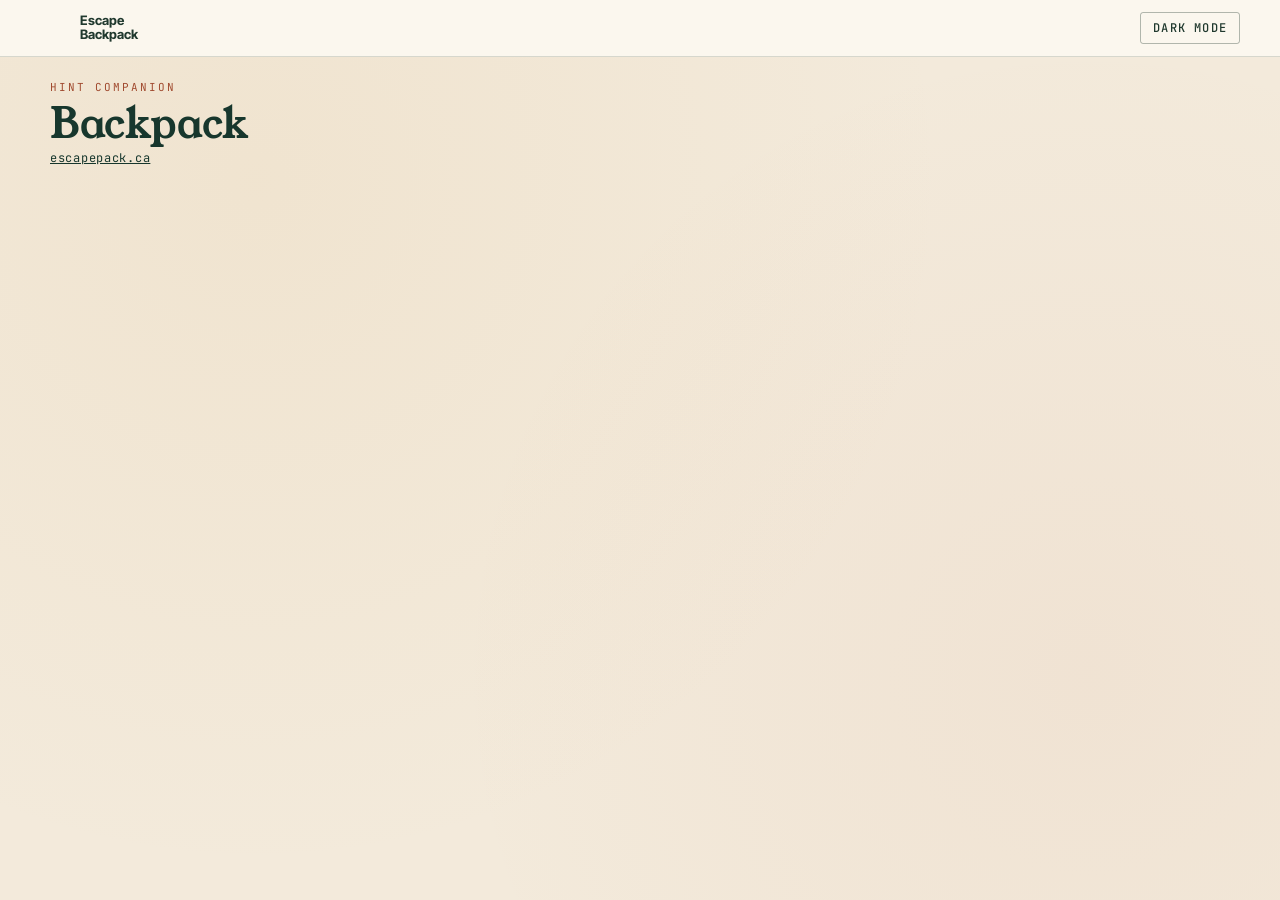
==== viewer/hints/index.html @ c6e9866c "Viewer: match escapepack.ca (light default), add forest-green dark mode and toggle Co-Authored-By: C" ====
<!doctype html>
<html lang="en">
<head>
<meta charset="utf-8">
<meta name="viewport" content="width=device-width, initial-scale=1">
<meta name="robots" content="noindex">
<script>try{var t=localStorage.getItem("ebp-theme");if(t==="light"||t==="dark")document.documentElement.dataset.theme=t}catch(e){}</script>
<title>Hint companion</title>
<!-- Player-facing hint page from backpack-kit. kit.py build inlines the style, helpers and data,
     so this one file is all a player's phone needs. Only hint text and solutions are included. -->
<link rel="preconnect" href="https://fonts.googleapis.com">
<link rel="preconnect" href="https://fonts.gstatic.com" crossorigin>
<link href="https://fonts.googleapis.com/css2?family=Young+Serif&family=Inter+Tight:wght@300;400;500;600&family=JetBrains+Mono:wght@400;500&display=swap" rel="stylesheet">
<link rel="stylesheet" href="../style.css">
<style>
main { max-width: 760px; }
.bar-top { position: sticky; top: 0; z-index: 5; background: var(--nav-bg); backdrop-filter: blur(10px);
  -webkit-backdrop-filter: blur(10px); border-bottom: 2px solid var(--rust); }
.bar-top .in { max-width: 760px; margin: 0 auto; padding: 10px clamp(16px, 4vw, 40px); display: flex; gap: 12px;
  align-items: center; justify-content: space-between; flex-wrap: wrap; }
.clock { font: 1.6rem/1 var(--mono); color: var(--brass); letter-spacing: .06em; }
.team { font: 12px var(--mono); letter-spacing: .1em; text-transform: uppercase; color: var(--cream-3); }
.start { background: var(--forest-2); border: 1px solid var(--line); border-radius: 2px; padding: 26px; margin-top: 10px; }
.start input { width: 100%; padding: 12px 14px; border: 1px solid var(--line-strong); border-radius: 3px; margin: 10px 0 16px;
  background: var(--forest-deep); color: var(--cream); font: 17px var(--sans); outline: none; }
.start input:focus { border-color: var(--brass); }
.btn.big { font-size: 12px; padding: 12px 20px; background: var(--rust); color: var(--on-rust); }
.btn.big:hover { background: var(--rust-2); }
.lockcard { background: var(--forest-2); border: 1px solid var(--line); border-radius: 2px; padding: 18px 20px; margin-bottom: 14px; }
.lockcard h3 { margin: 0 0 4px; font-size: 1.35rem; }
.lockcard .kv { margin-bottom: 12px; }
.levels { display: flex; flex-direction: column; gap: 8px; }
.level { border-left: 2px solid var(--brass); padding: 6px 0 6px 12px; font-size: 15.5px; }
.level b { font: 11px var(--mono); letter-spacing: .12em; text-transform: uppercase; color: var(--brass); display: block; margin-bottom: 2px; }
.level.sol { border-left-color: var(--s-built); }
.level.sol b { color: var(--s-built); }
.code { font: 1.4rem var(--mono); letter-spacing: .14em; color: var(--brass-2); }
.btnrow { display: flex; gap: 8px; flex-wrap: wrap; margin-top: 10px; }
.test { border: 1px dashed var(--stale); color: var(--stale); padding: 8px 12px; font: 12px var(--mono); letter-spacing: .06em; margin-bottom: 14px; }
.cand { font: 10.5px var(--mono); letter-spacing: .1em; text-transform: uppercase; color: var(--stale); border: 1px dashed var(--stale); padding: 1px 6px; margin-left: 8px; vertical-align: middle; }
#done { position: fixed; inset: 0; z-index: 30; background: rgba(10,20,15,.9); display: flex; align-items: center; justify-content: center; padding: 16px; }
#done[hidden] { display: none; }
#done .inner { background: var(--forest-2); border: 1px solid var(--brass); padding: 32px; max-width: 460px; width: 100%; text-align: center; }
#done .clock { font-size: 2.4rem; margin: 10px 0 18px; }
</style>
</head>
<body>
<div class="bar-top" id="bar" hidden><div class="in"><div><div class="clock" id="clock">00:00:00</div><div class="team" id="teamlbl"></div></div>
  <div class="btnrow" style="margin:0"><button class="btn" id="pause">Pause</button><button class="btn" id="finish">Done!</button></div></div></div>
<header><div><div class="eyebrow">Hint companion</div><h1 id="proj">Backpack</h1><div class="sub"><a href="https://escapepack.ca">escapepack.ca</a></div></div></header>
<main id="view"></main>
<div id="done" hidden></div>
<script src="../common.js"></script>
<script src="hints-data.js"></script>
<script>
"use strict";
const H = window.HINTS;
const $ = s => document.querySelector(s);
const LOCKS = H.locks;
const KEY = "bp-hints:v2:" + H.name;

let S = { team: "", started: 0, paused: 0, pausedAt: 0, shown: {}, finished: 0 };
try { S = Object.assign(S, JSON.parse(localStorage.getItem(KEY) || "{}")); } catch (e) {}
const save = () => { try { localStorage.setItem(KEY, JSON.stringify(S)); } catch (e) {} };

const elapsed = () => {
  if (!S.started) return 0;
  const end = S.finished || S.pausedAt || Date.now();
  return Math.max(0, end - S.started - S.paused);
};
const fmt = ms => { const t = Math.floor(ms / 1000); return [t / 3600, t / 60 % 60, t % 60].map(n => String(Math.floor(n)).padStart(2, "0")).join(":"); };
const lockName = l => l.lock ? `${l.lock} lock` : "Lock";

function render() {
  $("#bar").hidden = !S.started;
  if (!S.started) {
    $("#view").innerHTML = `<div class="start"><h2 style="margin-top:0">Ready to start?</h2>
      <label class="kv" for="team">Team name</label><input id="team" autocomplete="off" placeholder="Your team">
      <button class="btn big" id="go">Start the timer</button></div>`;
    return;
  }
  $("#teamlbl").textContent = S.team || "";
  $("#pause").textContent = S.pausedAt ? "Resume" : "Pause";
  let h = "";
  h += `<p class="note">Stuck? Open one hint at a time for the lock you're working on. The last step shows the solution.</p>`;
  if (!LOCKS.length) h += `<div class="empty">No locks are ready yet.</div>`;
  LOCKS.forEach((l, i) => {
    const n = S.shown[l.id] || 0, total = l.hints.length + 1;
    const levels = l.hints.slice(0, n).map((t, k) => `<div class="level"><b>Hint ${k + 1}</b>${inline(t)}</div>`).join("")
      + (n >= total ? `<div class="level sol"><b>Solution</b>${l.answer ? `<div class="code">${esc(l.answer)}</div>` : ""}${l.solution ? `<div class="md">${md(l.solution)}</div>` : ""}${!l.answer && !l.solution ? "<i>Not written yet.</i>" : ""}</div>` : "");
    const next = n < l.hints.length ? `Hint ${n + 1}` : n < total ? "Show the solution" : "";
    h += `<section class="lockcard"><h3>${i + 1}. ${esc(l.title || lockName(l))}${l.status === "candidate" ? '<span class="cand">candidate</span>' : ""}</h3>
      ${l.title ? `<div class="kv">${esc(lockName(l))}</div>` : ""}<div class="levels">${levels}</div>
      ${next ? `<div class="btnrow"><button class="btn" data-next="${i}">${next}</button></div>` : ""}</section>`;
  });
  $("#view").innerHTML = h;
}
function tick() { $("#clock").textContent = fmt(elapsed()); }

document.addEventListener("click", e => {
  if (e.target.id === "go") {
    S = { team: $("#team").value.trim(), started: Date.now(), paused: 0, pausedAt: 0, shown: {}, finished: 0 };
    save(); render(); tick(); return;
  }
  const nx = e.target.closest("[data-next]");
  if (nx) {
    const i = +nx.dataset.next, l = LOCKS[i], n = S.shown[l.id] || 0;
    if (n >= l.hints.length && !confirm("Show the solution for this lock?")) return;
    S.shown[l.id] = n + 1; save(); render(); return;
  }
  if (e.target.id === "again") { S = { team: "", started: 0, paused: 0, pausedAt: 0, shown: {}, finished: 0 }; save(); $("#done").hidden = true; render(); }
});
$("#pause").addEventListener("click", () => {
  if (S.pausedAt) { S.paused += Date.now() - S.pausedAt; S.pausedAt = 0; } else S.pausedAt = Date.now();
  save(); render(); tick();
});
$("#finish").addEventListener("click", () => {
  if (!S.finished && !confirm("Did you open the last lock? This stops the timer.")) return;
  if (!S.finished) { if (S.pausedAt) { S.paused += Date.now() - S.pausedAt; S.pausedAt = 0; } S.finished = Date.now(); save(); }
  const used = Object.values(S.shown).reduce((a, b) => a + b, 0);
  $("#done").innerHTML = `<div class="inner"><div class="eyebrow">Adventure complete</div><h2>Congratulations${S.team ? ", " + esc(S.team) : ""}!</h2>
    <div class="clock">${fmt(elapsed())}</div><p class="note">${used} hint${used === 1 ? "" : "s"} opened. Thank you for playing ${esc(H.name)}!</p>
    <button class="btn big" id="again">Play again</button></div>`;
  $("#done").hidden = false; tick();
});

$("#proj").textContent = H.name;
document.title = H.name + " · Hint companion";
render(); tick(); setInterval(tick, 1000);
</script>
</body>
</html>
---- viewer/style.css ----
/* Look follows escapepack.ca: light paper with forest headings and rust accents, plus a
   forest-green dark mode. Toggle and theme storage live in common.js (key "ebp-theme"). */
:root {
  /* Light is the default and matches escapepack.ca (paper, forest ink, rust accents).
     Names keep their old dark-theme meaning: --forest is the page, --cream the text. */
  --forest: #f3eadb; --forest-2: #fbf7ee; --forest-deep: #e9ddca;
  --cream: #20392e; --cream-3: #3d5648; --muted: #65776b;
  --brass: #17372d; --brass-2: #b95b3d; --rust: #b95b3d; --rust-2: #a04a2f; --on-rust: #fff;
  --line: rgba(32, 57, 46, 0.17); --line-strong: rgba(32, 57, 46, 0.34);
  --s-idea: #8a7f6d; --s-candidate: #a87424; --s-decided: #2f7590; --s-built: #4a7f38;
  --s-parked: #b95b3d; --s-open: #a87424; --s-answered: #4a7f38; --s-superseded: #9a917f;
  --warn: #b95b3d; --stale: #a87424;
  --nav-bg: rgba(247, 241, 230, .94); --glow-1: rgba(214,173,107,.10); --glow-2: rgba(185,91,61,.05);
  --flow-a: #e3efe6; --flow-b: #fbf7ee; --flow-stroke: #5f8a70; --flow-block: #b95b3d;
  --flow-id: #8a5f1c; --flow-title: #20392e; --flow-status: #3d5648; --flow-needs: #a87424; --flow-use: #4f7d63;
  --serif: "Young Serif", "Cormorant Garamond", Georgia, serif;
  --sans: "Inter Tight", "Inter", -apple-system, "Segoe UI", sans-serif;
  --mono: "JetBrains Mono", ui-monospace, Consolas, monospace;
  color-scheme: light;
}
/* Dark: forest-green page. Applies when the visitor picked it, or the OS prefers it and they haven't picked light. */
:root[data-theme="dark"] {
  --forest: #17372d; --forest-2: #214b3d; --forest-deep: #10291f;
  --cream: #f7f1e6; --cream-3: #d8ccb4; --muted: #9db0a2;
  --brass: #d6ad6b; --brass-2: #e8c28a; --rust: #b95b3d; --rust-2: #e0805e;
  --line: rgba(244, 237, 224, 0.14); --line-strong: rgba(244, 237, 224, 0.28);
  --s-idea: #a39884; --s-candidate: #d4a668; --s-decided: #8fc1d4; --s-built: #9cc98a;
  --s-parked: #e0805e; --s-open: #d4a668; --s-answered: #9cc98a; --s-superseded: #8b8270;
  --warn: #e0805e; --stale: #e8c28a;
  --nav-bg: rgba(16, 41, 31, .94); --glow-1: rgba(212,166,104,.06); --glow-2: rgba(168,73,43,.05);
  --flow-a: #234b3e; --flow-b: #142e24; --flow-stroke: #77947c; --flow-block: #e8a674;
  --flow-id: #d9b47a; --flow-title: #f6f0e3; --flow-status: #cbd7bd; --flow-needs: #d9b47a; --flow-use: #91b9a3;
  color-scheme: dark;
}
@media (prefers-color-scheme: dark) {
  :root:not([data-theme="light"]) {
    --forest: #17372d; --forest-2: #214b3d; --forest-deep: #10291f;
    --cream: #f7f1e6; --cream-3: #d8ccb4; --muted: #9db0a2;
    --brass: #d6ad6b; --brass-2: #e8c28a; --rust: #b95b3d; --rust-2: #e0805e;
    --line: rgba(244, 237, 224, 0.14); --line-strong: rgba(244, 237, 224, 0.28);
    --s-idea: #a39884; --s-candidate: #d4a668; --s-decided: #8fc1d4; --s-built: #9cc98a;
    --s-parked: #e0805e; --s-open: #d4a668; --s-answered: #9cc98a; --s-superseded: #8b8270;
    --warn: #e0805e; --stale: #e8c28a;
    --nav-bg: rgba(16, 41, 31, .94); --glow-1: rgba(212,166,104,.06); --glow-2: rgba(168,73,43,.05);
    --flow-a: #234b3e; --flow-b: #142e24; --flow-stroke: #77947c; --flow-block: #e8a674;
    --flow-id: #d9b47a; --flow-title: #f6f0e3; --flow-status: #cbd7bd; --flow-needs: #d9b47a; --flow-use: #91b9a3;
    color-scheme: dark;
  }
}
* { box-sizing: border-box; }
html, body { margin: 0; background: var(--forest); color: var(--cream); }
body { font: 16px/1.55 var(--sans); -webkit-font-smoothing: antialiased; min-height: 100vh;
  background-image: radial-gradient(circle at 20% 20%, var(--glow-1) 0%, transparent 55%),
    radial-gradient(circle at 85% 75%, var(--glow-2) 0%, transparent 50%); background-attachment: fixed; }
a { color: var(--brass); }
a:hover { color: var(--rust-2); }
h1, h2, h3 { font-family: var(--serif); font-weight: 400; color: var(--brass); letter-spacing: -0.01em; line-height: 1.15; }
.eyebrow, .rid, .pill, .flag, .kv, .meta, .legend, .row .when, .sec, .path, .filters, nav a, .made, .btn { font-family: var(--mono); }
.eyebrow { font-size: 11px; letter-spacing: .18em; text-transform: uppercase; color: var(--rust-2); }
header { display: flex; gap: 16px; align-items: flex-end; justify-content: space-between; flex-wrap: wrap;
  padding: 22px clamp(16px, 4vw, 40px) 16px; max-width: 1260px; margin: 0 auto; }
header h1 { margin: 4px 0 2px; font-size: clamp(1.8rem, 4vw, 2.6rem); }
header .sub { color: var(--muted); font: 12px var(--mono); letter-spacing: .06em; }
#q { width: min(320px, 100%); padding: 10px 14px; border: 1px solid var(--line-strong); border-radius: 3px;
  background: var(--forest-deep); color: var(--cream); font: 15px var(--sans); outline: none; }
#q:focus { border-color: var(--brass); }
#q::placeholder { color: var(--muted); }
nav { display: flex; gap: clamp(14px, 2.4vw, 28px); padding: 0 clamp(16px, 4vw, 40px); overflow-x: auto;
  position: sticky; top: 0; z-index: 5; background: var(--nav-bg); backdrop-filter: blur(10px);
  -webkit-backdrop-filter: blur(10px); border-bottom: 2px solid var(--rust); }
nav a { padding: 14px 2px 12px; color: var(--brass); text-decoration: none; white-space: nowrap; position: relative;
  font-size: 12px; letter-spacing: .12em; text-transform: uppercase; }
nav a:hover { color: var(--cream); }
nav a.on { color: var(--cream); }
nav a.on::after { content: ""; position: absolute; left: 0; right: 0; bottom: -2px; height: 2px; background: var(--brass); }
nav .n { color: var(--muted); margin-left: 6px; }
main { padding: 24px clamp(16px, 4vw, 40px) 80px; max-width: 1260px; margin: 0 auto; }
h2 { font-size: clamp(1.4rem, 2.6vw, 1.9rem); margin: 38px 0 14px; }
main > h2:first-child { margin-top: 8px; }
h2 .n { color: var(--muted); font: 12px var(--mono); letter-spacing: .08em; margin-left: 6px; vertical-align: middle; }
.empty { color: var(--muted); font-style: italic; padding: 6px 0; }
.note { color: var(--muted); font-size: 14px; margin: 4px 0 16px; }
.grid { display: grid; grid-template-columns: repeat(auto-fill, minmax(280px, 1fr)); gap: 16px; }
.card { background: var(--forest-2); border: 1px solid var(--line); border-radius: 2px; padding: 18px 20px;
  cursor: pointer; display: flex; flex-direction: column; gap: 8px; min-width: 0;
  transition: transform .2s ease, border-color .2s; }
.card:hover { border-color: var(--brass); transform: translateY(-2px); }
.card h3 { margin: 0; font-size: 1.3rem; }
.card.is-stale { border-left: 3px solid var(--stale); }
.top { display: flex; gap: 8px; align-items: center; flex-wrap: wrap; }
.rid { font-size: 11px; letter-spacing: .08em; color: var(--muted); }
.pill { font-size: 10.5px; letter-spacing: .1em; text-transform: uppercase; padding: 2px 8px; border-radius: 2px;
  border: 1px solid currentColor; background: transparent; }
.flag { font-size: 10.5px; letter-spacing: .1em; text-transform: uppercase; padding: 2px 8px; border-radius: 2px;
  border: 1px dashed var(--stale); color: var(--stale); }
.flag.dirty { border-color: var(--line-strong); color: var(--cream-3); }
.kv { font-size: 11.5px; letter-spacing: .06em; color: var(--muted); text-transform: uppercase; }
.kv b { color: var(--cream); font: 14px var(--sans); text-transform: none; letter-spacing: 0; }
.meta { font-size: 11px; letter-spacing: .1em; text-transform: uppercase; color: var(--muted); margin-top: auto;
  padding-top: 10px; border-top: 1px solid var(--line); }
.refs { display: flex; flex-wrap: wrap; gap: 5px; align-items: center; }
.refs .lbl { color: var(--muted); font: 11px var(--mono); letter-spacing: .08em; text-transform: uppercase; margin-right: 2px; }
.ref { display: inline-flex; gap: 6px; align-items: center; padding: 2px 8px; border-radius: 2px;
  font: inherit; font-size: 13px; background: var(--forest-deep); border: 1px solid var(--line-strong); color: var(--cream); cursor: pointer; max-width: 100%;
  white-space: nowrap; overflow: hidden; text-overflow: ellipsis; }
.ref:hover { border-color: var(--brass); color: var(--brass-2); }
.ref .dot { width: 6px; height: 6px; border-radius: 50%; flex: none; }
.ref.missing { border: 1px dashed var(--warn); color: var(--warn); cursor: default; }
.filters { display: flex; gap: 12px; flex-wrap: wrap; margin-bottom: 18px; align-items: center; font-size: 11px;
  letter-spacing: .14em; text-transform: uppercase; color: var(--rust-2); }
.filters select { font: 14px var(--sans); padding: 7px 10px; border-radius: 3px; border: 1px solid var(--line-strong);
  background: var(--forest-deep); color: var(--cream); letter-spacing: 0; text-transform: none; }
/* overview */
.stats { display: grid; grid-template-columns: repeat(auto-fill, minmax(210px, 1fr)); gap: 16px; }
.stat { background: var(--forest-2); border: 1px solid var(--line); border-radius: 2px; padding: 18px 20px;
  text-decoration: none; color: inherit; transition: border-color .2s, transform .2s; }
.stat:hover { border-color: var(--brass); transform: translateY(-2px); color: inherit; }
.stat .big { font: 2.6rem/1 var(--serif); color: var(--brass); }
.stat .lab { color: var(--cream-3); font-size: 14px; margin-top: 6px; }
.bar { display: flex; height: 6px; border-radius: 1px; overflow: hidden; background: var(--forest-deep); margin: 14px 0 8px; }
.bar span { display: block; height: 100%; }
.legend { display: flex; flex-wrap: wrap; gap: 4px 12px; font-size: 10.5px; letter-spacing: .08em; text-transform: uppercase; color: var(--muted); }
.legend i { display: inline-block; width: 7px; height: 7px; border-radius: 1px; margin-right: 5px; }
.cols { display: grid; grid-template-columns: repeat(auto-fit, minmax(360px, 1fr)); gap: 0 36px; }
.rows { background: var(--forest-2); border: 1px solid var(--line); border-radius: 2px; overflow: hidden; }
.row { display: flex; gap: 14px; align-items: baseline; padding: 11px 16px; border-top: 1px solid var(--line); cursor: pointer; font-size: 15px; }
.row:first-child { border-top: 0; }
.row:hover { background: var(--forest-deep); }
.row .when { color: var(--muted); font-size: 11px; letter-spacing: .06em; white-space: nowrap; min-width: 84px; }
.row .grow { flex: 1; min-width: 0; }
.row.static { cursor: default; }
.row.static:hover { background: none; }
.warnbox { background: rgba(168,73,43,.14); border: 1px solid var(--rust); border-radius: 2px; padding: 12px 18px; font-size: 14px; }
.warnbox ul { margin: 0; padding-left: 18px; }
.warnbox li { margin: 4px 0; }
.warnbox code { font: 12px var(--mono); color: var(--brass-2); }
/* structure */
.beat { background: var(--forest-2); border: 1px solid var(--line); border-radius: 2px; padding: 20px 22px; margin-bottom: 16px; }
.beat.is-stale { border-left: 3px solid var(--stale); }
.beat-h { display: flex; gap: 14px; align-items: baseline; flex-wrap: wrap; cursor: pointer; }
.beat-h .ord { font: 2.6rem/1 var(--serif); color: var(--rust-2); min-width: 36px; }
.beat-h h3 { margin: 0; font-size: 1.5rem; }
.beat-h:hover h3 { color: var(--brass-2); }
.beat .reveals { margin: 8px 0 14px 50px; color: var(--cream-3); font-size: 15px; }
.beat .grid { margin-left: 50px; grid-template-columns: repeat(auto-fill, minmax(240px, 1fr)); }
.beat .card { background: var(--forest-deep); }
/* assets */
.prompt { font: 12.5px/1.5 var(--mono); background: var(--forest-deep); border: 1px solid var(--line); color: var(--cream-3);
  border-radius: 2px; padding: 10px 12px; white-space: pre-wrap; max-height: 160px; overflow: auto; margin: 0; cursor: text; }
.btn { font-size: 11px; letter-spacing: .12em; text-transform: uppercase; padding: 7px 14px; border-radius: 3px;
  border: 1px solid var(--rust); background: transparent; color: var(--cream); cursor: pointer; transition: background .15s; }
.btn:hover { background: var(--rust); color: var(--on-rust); }
.made { font-size: 11px; letter-spacing: .1em; text-transform: uppercase; }
.thumb { max-width: 100%; max-height: 150px; border-radius: 2px; object-fit: contain; align-self: flex-start; border: 1px solid var(--line); }
/* drawer */
#scrim { position: fixed; inset: 0; background: rgba(10,20,15,.55); z-index: 20; }
#drawer { position: fixed; top: 0; right: 0; bottom: 0; width: min(640px, 100vw); background: var(--forest-deep);
  border-left: 2px solid var(--rust); z-index: 21; overflow-y: auto; padding: 22px 30px 48px;
  box-shadow: -20px 0 50px -10px rgba(0,0,0,.5); }
#drawer h2 { font-size: clamp(1.7rem, 3vw, 2.3rem); margin: 10px 0 18px; }
#drawer .sec { margin: 28px 0 10px; font-size: 11px; letter-spacing: .18em; text-transform: uppercase; color: var(--rust-2); }
#drawer .rows, #drawer .ref { background: var(--forest-2); }
.close { float: right; }
.fields { display: grid; grid-template-columns: max-content 1fr; gap: 8px 18px; margin: 0; font-size: 15px; }
.fields dt { color: var(--muted); font: 11px/2 var(--mono); letter-spacing: .1em; text-transform: uppercase; }
.fields dd { margin: 0; min-width: 0; }
.spoiler { filter: blur(6px); cursor: pointer; transition: filter .15s; }
.spoiler.shown { filter: none; }
.md { font-size: 15.5px; line-height: 1.65; }
.md h3, .md h4, .md h5 { font-family: var(--serif); font-weight: 400; color: var(--brass); margin: 20px 0 6px; font-size: 1.2rem; }
.md p { margin: 8px 0; }
.md ul, .md ol { margin: 8px 0; padding-left: 22px; }
.md li::marker { color: var(--rust-2); }
.md code { font: 13px var(--mono); background: var(--forest-2); padding: 1px 5px; border-radius: 2px; }
.md pre { background: var(--forest-2); padding: 12px; border-radius: 2px; overflow-x: auto; }
.md blockquote { margin: 8px 0; padding-left: 14px; border-left: 2px solid var(--rust); color: var(--cream-3); font-style: italic; }
.path { font-size: 11.5px; color: var(--muted); margin-top: 24px; }
@media (max-width: 640px) {
  .beat .reveals, .beat .grid { margin-left: 0; }
  .cols { grid-template-columns: 1fr; }
  #drawer { padding: 18px 16px 40px; }
}
.readiness{padding:12px 16px;border:1px solid var(--line);margin:12px 0}.readiness summary{cursor:pointer}.readiness li{margin:9px 0}.flow-scroll{overflow:auto;max-width:100%;margin-top:20px}.flow-scroll svg{font-family:var(--sans,Arial,sans-serif)}.flow-scroll svg a:focus rect{stroke:#fff;stroke-width:3}.reset-table{border-collapse:collapse;min-width:760px;width:100%;font-size:13px}.reset-table th,.reset-table td{border:1px solid var(--line);padding:14px;text-align:left;vertical-align:top}.reset-table td{min-width:130px}.reset-table p{margin:0 0 8px}

/* site chrome + theme toggle */
.brand { display: inline-flex; align-items: center; gap: 10px; color: var(--cream); text-decoration: none; font: 700 13px/1.05 var(--sans); }
.brand:hover { color: var(--cream); }
.brand i { display: block; width: 30px; height: 30px; background: var(--brass);
  -webkit-mask: url(/assets/logo.png) center/contain no-repeat; mask: url(/assets/logo.png) center/contain no-repeat; }
.theme-toggle { font: 500 12px var(--mono); letter-spacing: .1em; text-transform: uppercase; padding: 7px 12px; border-radius: 3px;
  border: 1px solid var(--line-strong); background: transparent; color: var(--cream); cursor: pointer; }
.theme-toggle:hover { border-color: var(--brass); }
:focus-visible { outline: 3px solid var(--rust); outline-offset: 3px; }
.sitebar { display: flex; align-items: center; justify-content: space-between; gap: 16px; padding: 12px clamp(16px, 4vw, 40px);
  background: var(--forest-2); border-bottom: 1px solid var(--line); }
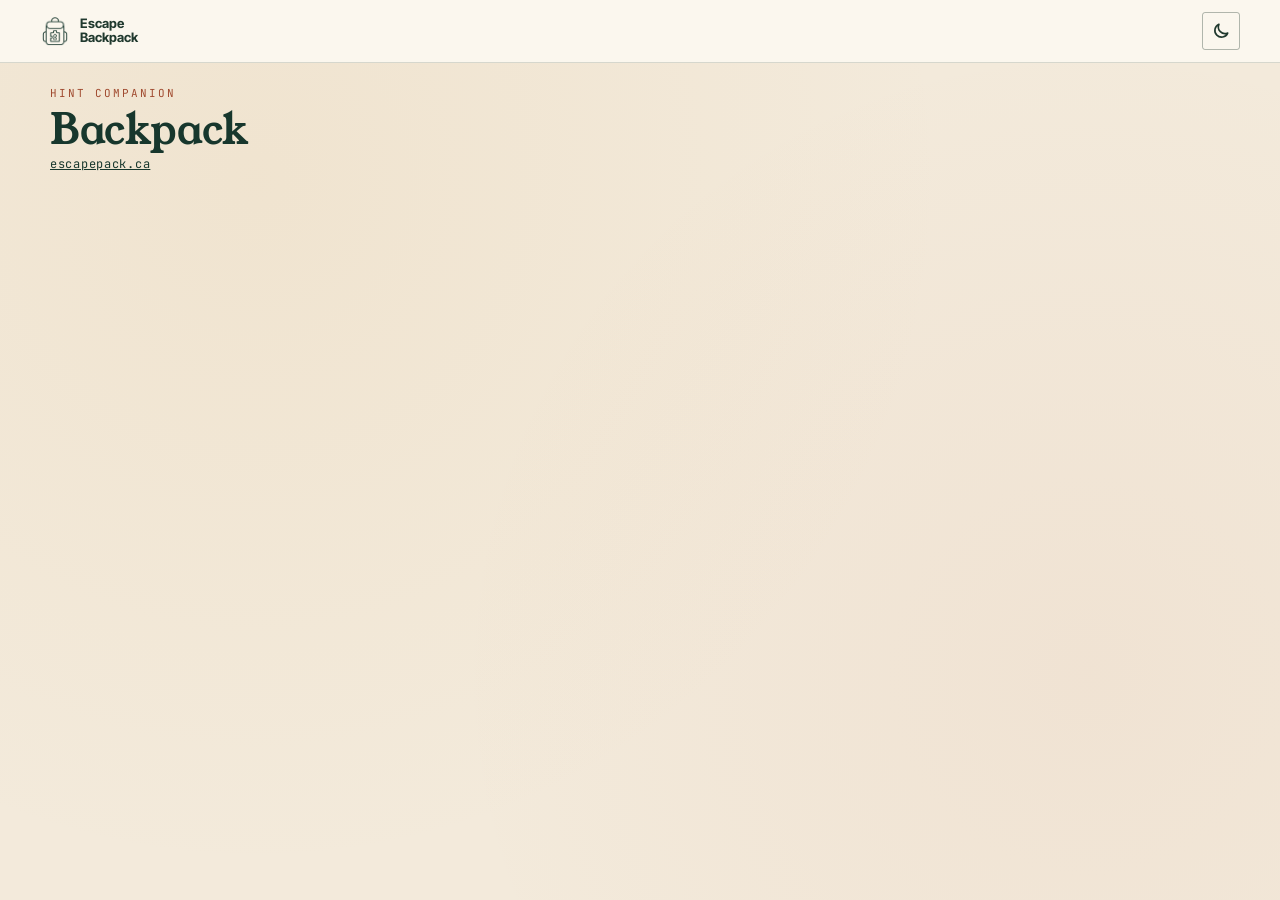
==== commit 2b2ef185: "Hint page: a title that is already the lock number ("Lock 3") gets no "3." prefix Co-Authored-By: Cl" ====
--- a/viewer/hints/index.html
+++ b/viewer/hints/index.html
@@ -89,7 +89,9 @@
     const levels = l.hints.slice(0, n).map((t, k) => `<div class="level"><b>Hint ${k + 1}</b>${inline(t)}</div>`).join("")
       + (n >= total ? `<div class="level sol"><b>Solution</b>${l.answer ? `<div class="code">${esc(l.answer)}</div>` : ""}${l.solution ? `<div class="md">${md(l.solution)}</div>` : ""}${!l.answer && !l.solution ? "<i>Not written yet.</i>" : ""}</div>` : "");
     const next = n < l.hints.length ? `Hint ${n + 1}` : n < total ? "Show the solution" : "";
-    h += `<section class="lockcard"><h3>${i + 1}. ${esc(l.title || lockName(l))}${l.status === "candidate" ? '<span class="cand">candidate</span>' : ""}</h3>
+    // A title that is already the lock number ("Lock 3") needs no "3." in front.
+    const head = /^lock \d+$/i.test(l.title) ? l.title : `${i + 1}. ${l.title || lockName(l)}`;
+    h += `<section class="lockcard"><h3>${esc(head)}${l.status === "candidate" ? '<span class="cand">candidate</span>' : ""}</h3>
       ${l.title ? `<div class="kv">${esc(lockName(l))}</div>` : ""}<div class="levels">${levels}</div>
       ${next ? `<div class="btnrow"><button class="btn" data-next="${i}">${next}</button></div>` : ""}</section>`;
   });
--- a/viewer/style.css
+++ b/viewer/style.css
@@ -65,7 +65,8 @@
   background: var(--forest-deep); color: var(--cream); font: 15px var(--sans); outline: none; }
 #q:focus { border-color: var(--brass); }
 #q::placeholder { color: var(--muted); }
-nav { display: flex; gap: clamp(14px, 2.4vw, 28px); padding: 0 clamp(16px, 4vw, 40px); overflow-x: auto;
+nav { display: flex; flex-wrap: wrap; gap: 0 clamp(14px, 2.4vw, 28px);
+  padding: 0 max(clamp(16px, 4vw, 40px), calc((100% - 1260px) / 2 + clamp(16px, 4vw, 40px)));
   position: sticky; top: 0; z-index: 5; background: var(--nav-bg); backdrop-filter: blur(10px);
   -webkit-backdrop-filter: blur(10px); border-bottom: 2px solid var(--rust); }
 nav a { padding: 14px 2px 12px; color: var(--brass); text-decoration: none; white-space: nowrap; position: relative;
@@ -186,10 +187,14 @@
 .brand { display: inline-flex; align-items: center; gap: 10px; color: var(--cream); text-decoration: none; font: 700 13px/1.05 var(--sans); }
 .brand:hover { color: var(--cream); }
 .brand i { display: block; width: 30px; height: 30px; background: var(--brass);
-  -webkit-mask: url(/assets/logo.png) center/contain no-repeat; mask: url(/assets/logo.png) center/contain no-repeat; }
-.theme-toggle { font: 500 12px var(--mono); letter-spacing: .1em; text-transform: uppercase; padding: 7px 12px; border-radius: 3px;
+  -webkit-mask: url([data-uri]) center/contain no-repeat; mask: url([data-uri]) center/contain no-repeat; }
+.theme-toggle { display: inline-grid; place-items: center; width: 38px; height: 38px; padding: 0; border-radius: 3px;
   border: 1px solid var(--line-strong); background: transparent; color: var(--cream); cursor: pointer; }
 .theme-toggle:hover { border-color: var(--brass); }
 :focus-visible { outline: 3px solid var(--rust); outline-offset: 3px; }
 .sitebar { display: flex; align-items: center; justify-content: space-between; gap: 16px; padding: 12px clamp(16px, 4vw, 40px);
   background: var(--forest-2); border-bottom: 1px solid var(--line); }
+@media (max-width: 900px) {
+  nav { flex-wrap: nowrap; overflow-x: auto; scrollbar-width: none; }
+  nav::-webkit-scrollbar { display: none; }
+}
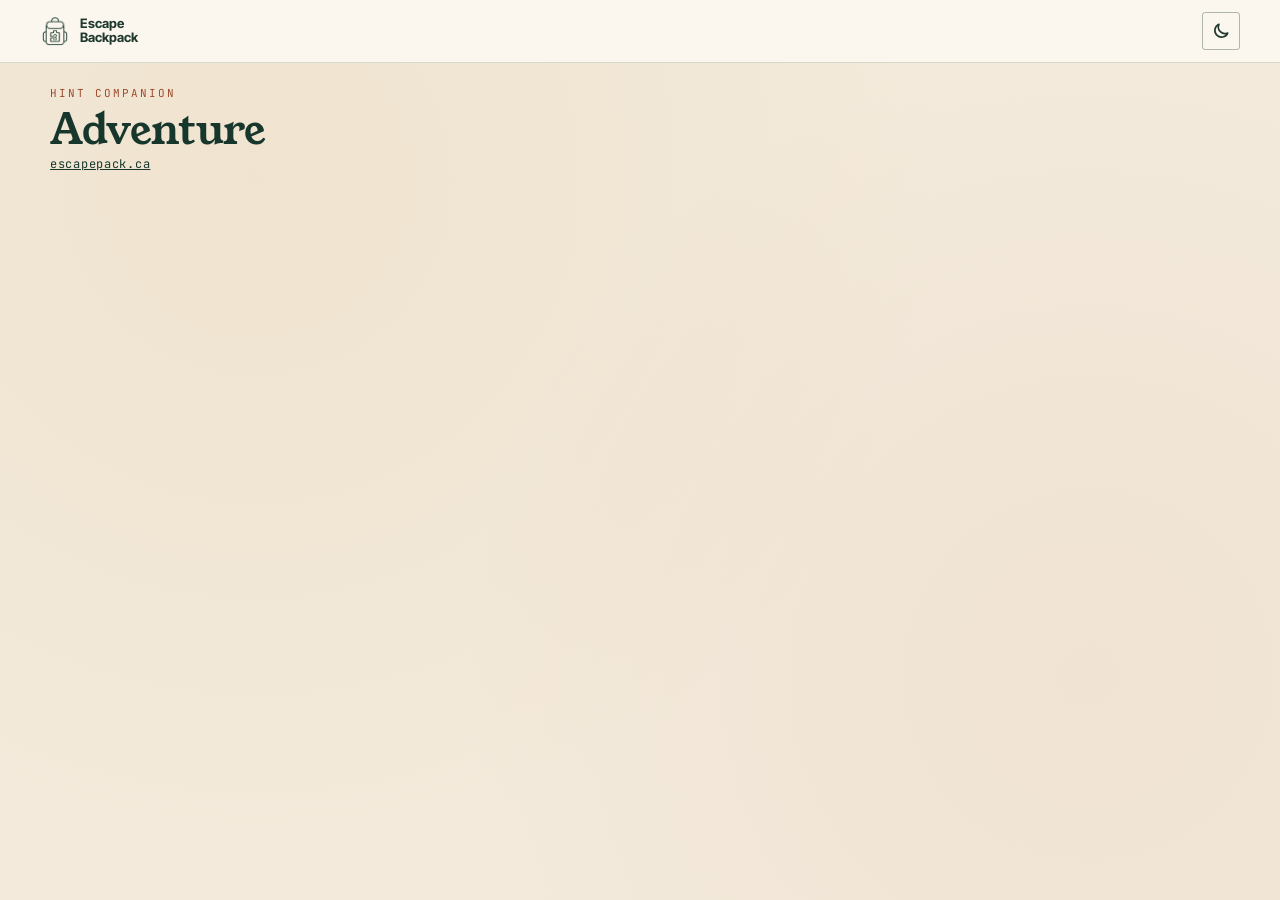
==== commit 52d4c3b6: "Envelopes + cipher replace locks; simpler three-tab board Adventures are now a box of marked envelop" ====
--- a/viewer/hints/index.html
+++ b/viewer/hints/index.html
@@ -7,10 +7,12 @@
 <script>try{var t=localStorage.getItem("ebp-theme");if(t==="light"||t==="dark")document.documentElement.dataset.theme=t}catch(e){}</script>
 <title>Hint companion</title>
 <!-- Player-facing hint page from backpack-kit. kit.py build inlines the style, helpers and data,
-     so this one file is all a player's phone needs. Only hint text and solutions are included. -->
+     so this one file is all a player's phone needs. Only hint text and solutions are included.
+     With "stats" in backpack.json, runs are logged to that API (see sync.js), teammates can join
+     a run with its game code, and the end screen compares the team with earlier teams. -->
 <link rel="preconnect" href="https://fonts.googleapis.com">
 <link rel="preconnect" href="https://fonts.gstatic.com" crossorigin>
-<link href="https://fonts.googleapis.com/css2?family=Young+Serif&family=Inter+Tight:wght@300;400;500;600&family=JetBrains+Mono:wght@400;500&display=swap" rel="stylesheet">
+<link href="https://fonts.googleapis.com/css2?family=Young+Serif&family=Inter+Tight:wght@300;400;500;600&family=JetBrains+Mono:wght@400;500&family=Noto+Sans+Symbols&family=Noto+Sans+Symbols+2&family=Noto+Sans+Runic&display=swap" rel="stylesheet">
 <link rel="stylesheet" href="../style.css">
 <style>
 main { max-width: 760px; }
@@ -24,9 +26,16 @@
 .start input { width: 100%; padding: 12px 14px; border: 1px solid var(--line-strong); border-radius: 3px; margin: 10px 0 16px;
   background: var(--forest-deep); color: var(--cream); font: 17px var(--sans); outline: none; }
 .start input:focus { border-color: var(--brass); }
+.join { margin-top: 22px; padding-top: 18px; border-top: 1px solid var(--line); }
+.joinrow { display: flex; gap: 8px; align-items: center; }
+.joinrow input { margin: 8px 0; text-transform: uppercase; letter-spacing: .2em; font-family: var(--mono); }
 .btn.big { font-size: 12px; padding: 12px 20px; background: var(--rust); color: var(--on-rust); }
 .btn.big:hover { background: var(--rust-2); }
+.btn.on { background: var(--brass); color: var(--forest-deep); border-color: var(--brass); }
+.gamecode { font: 13px var(--mono); letter-spacing: .08em; color: var(--cream-3); border: 1px dashed var(--line-strong); padding: 8px 12px; margin-bottom: 14px; }
+.gamecode b { color: var(--brass); letter-spacing: .2em; font-size: 15px; }
 .lockcard { background: var(--forest-2); border: 1px solid var(--line); border-radius: 2px; padding: 18px 20px; margin-bottom: 14px; }
+.lockcard.solved { opacity: .62; border-color: var(--brass); }
 .lockcard h3 { margin: 0 0 4px; font-size: 1.35rem; }
 .lockcard .kv { margin-bottom: 12px; }
 .levels { display: flex; flex-direction: column; gap: 8px; }
@@ -35,31 +44,40 @@
 .level.sol { border-left-color: var(--s-built); }
 .level.sol b { color: var(--s-built); }
 .code { font: 1.4rem var(--mono); letter-spacing: .14em; color: var(--brass-2); }
+.envline { margin: 4px 0 6px; font-size: 15px; }
+.envline .sym { font-size: 1.6rem; vertical-align: middle; }
 .btnrow { display: flex; gap: 8px; flex-wrap: wrap; margin-top: 10px; }
 .test { border: 1px dashed var(--stale); color: var(--stale); padding: 8px 12px; font: 12px var(--mono); letter-spacing: .06em; margin-bottom: 14px; }
 .cand { font: 10.5px var(--mono); letter-spacing: .1em; text-transform: uppercase; color: var(--stale); border: 1px dashed var(--stale); padding: 1px 6px; margin-left: 8px; vertical-align: middle; }
-#done { position: fixed; inset: 0; z-index: 30; background: rgba(10,20,15,.9); display: flex; align-items: center; justify-content: center; padding: 16px; }
+#done { position: fixed; inset: 0; z-index: 30; background: rgba(10,20,15,.9); display: flex; align-items: center; justify-content: center; padding: 16px; overflow-y: auto; }
 #done[hidden] { display: none; }
 #done .inner { background: var(--forest-2); border: 1px solid var(--brass); padding: 32px; max-width: 460px; width: 100%; text-align: center; }
 #done .clock { font-size: 2.4rem; margin: 10px 0 18px; }
+#cmp { margin: 4px 0 18px; font-size: 15px; }
 </style>
 </head>
 <body>
 <div class="bar-top" id="bar" hidden><div class="in"><div><div class="clock" id="clock">00:00:00</div><div class="team" id="teamlbl"></div></div>
-  <div class="btnrow" style="margin:0"><button class="btn" id="pause">Pause</button><button class="btn" id="finish">Done!</button></div></div></div>
-<header><div><div class="eyebrow">Hint companion</div><h1 id="proj">Backpack</h1><div class="sub"><a href="https://escapepack.ca">escapepack.ca</a></div></div></header>
+  <div class="btnrow" style="margin:0"><button class="btn" id="pause">Pause</button><button class="btn" id="restart">Start over</button><button class="btn" id="finish">Done!</button></div></div></div>
+<header><div><div class="eyebrow">Hint companion</div><h1 id="proj">Adventure</h1><div class="sub"><a href="https://escapepack.ca">escapepack.ca</a></div></div></header>
 <main id="view"></main>
 <div id="done" hidden></div>
 <script src="../common.js"></script>
+<script src="../sync.js"></script>
 <script src="hints-data.js"></script>
 <script>
 "use strict";
 const H = window.HINTS;
 const $ = s => document.querySelector(s);
+// One entry per puzzle, in play order. ("locks" is the stats API's name for a step of the game.)
 const LOCKS = H.locks;
 const KEY = "bp-hints:v2:" + H.name;
-
-let S = { team: "", started: 0, paused: 0, pausedAt: 0, shown: {}, finished: 0 };
+// Logging, game codes and the comparison only run when backpack.json has a "stats" entry.
+const CFG = H.stats || null;
+const SYNC = CFG && window.EBSync ? EBSync.create({ api: CFG.api, backpack: CFG.backpack, version: CFG.version, locks: LOCKS.length, key: KEY }) : null;
+
+const fresh = () => ({ team: "", session: "", started: 0, paused: 0, pausedAt: 0, shown: {}, solved: {}, finished: 0 });
+let S = fresh();
 try { S = Object.assign(S, JSON.parse(localStorage.getItem(KEY) || "{}")); } catch (e) {}
 const save = () => { try { localStorage.setItem(KEY, JSON.stringify(S)); } catch (e) {} };
 
@@ -69,66 +87,148 @@
   return Math.max(0, end - S.started - S.paused);
 };
 const fmt = ms => { const t = Math.floor(ms / 1000); return [t / 3600, t / 60 % 60, t % 60].map(n => String(Math.floor(n)).padStart(2, "0")).join(":"); };
-const lockName = l => l.lock ? `${l.lock} lock` : "Lock";
+const heading = (l, i) => `${i + 1}. ${l.title || "Puzzle"}`;
 
 function render() {
   $("#bar").hidden = !S.started;
   if (!S.started) {
     $("#view").innerHTML = `<div class="start"><h2 style="margin-top:0">Ready to start?</h2>
       <label class="kv" for="team">Team name</label><input id="team" autocomplete="off" placeholder="Your team">
-      <button class="btn big" id="go">Start the timer</button></div>`;
+      <button class="btn big" id="go">Start the timer</button>
+      ${SYNC ? `<div class="join"><label class="kv" for="joincode">Joining a teammate's game? Enter the code on their screen</label>
+        <div class="joinrow"><input id="joincode" autocomplete="off" maxlength="6" placeholder="CODE" autocapitalize="characters" spellcheck="false">
+        <button class="btn" id="joinbtn">Join</button></div><div class="note" id="joinmsg"></div></div>` : ""}</div>`;
     return;
   }
   $("#teamlbl").textContent = S.team || "";
   $("#pause").textContent = S.pausedAt ? "Resume" : "Pause";
   let h = "";
-  h += `<p class="note">Stuck? Open one hint at a time for the lock you're working on. The last step shows the solution.</p>`;
-  if (!LOCKS.length) h += `<div class="empty">No locks are ready yet.</div>`;
+  if (SYNC) h += SYNC.code
+    ? `<div class="gamecode">Game code <b>${esc(SYNC.code)}</b>: teammates can join on their phone and share this timer and hints.</div>`
+    : `<div class="gamecode">${SYNC.pending ? "Connecting…" : "Offline"}: the game code appears once this phone is online. Your progress is kept.</div>`;
+  h += `<p class="note">Stuck? Open one hint at a time for the puzzle you're working on. The last step shows the answer and the envelope it opens.${SYNC ? " Tap “Mark solved” when you open its envelope." : ""}</p>`;
+  if (!LOCKS.length) h += `<div class="empty">No puzzles are ready yet.</div>`;
   LOCKS.forEach((l, i) => {
-    const n = S.shown[l.id] || 0, total = l.hints.length + 1;
+    const n = S.shown[l.id] || 0, total = l.hints.length + 1, solved = !!S.solved[l.id];
     const levels = l.hints.slice(0, n).map((t, k) => `<div class="level"><b>Hint ${k + 1}</b>${inline(t)}</div>`).join("")
-      + (n >= total ? `<div class="level sol"><b>Solution</b>${l.answer ? `<div class="code">${esc(l.answer)}</div>` : ""}${l.solution ? `<div class="md">${md(l.solution)}</div>` : ""}${!l.answer && !l.solution ? "<i>Not written yet.</i>" : ""}</div>` : "");
+      + (n >= total ? `<div class="level sol"><b>Solution</b>${l.answer ? `<div class="code">${esc(l.answer)}</div>` : ""}${l.code ? `<div class="envline">Open the envelope marked <span class="sym">${esc(l.code)}</span></div>` : ""}${l.solution ? `<div class="md">${md(l.solution)}</div>` : ""}${!l.answer && !l.solution ? "<i>Not written yet.</i>" : ""}</div>` : "");
     const next = n < l.hints.length ? `Hint ${n + 1}` : n < total ? "Show the solution" : "";
-    // A title that is already the lock number ("Lock 3") needs no "3." in front.
-    const head = /^lock \d+$/i.test(l.title) ? l.title : `${i + 1}. ${l.title || lockName(l)}`;
-    h += `<section class="lockcard"><h3>${esc(head)}${l.status === "candidate" ? '<span class="cand">candidate</span>' : ""}</h3>
-      ${l.title ? `<div class="kv">${esc(lockName(l))}</div>` : ""}<div class="levels">${levels}</div>
-      ${next ? `<div class="btnrow"><button class="btn" data-next="${i}">${next}</button></div>` : ""}</section>`;
+    const buttons = (next ? `<button class="btn" data-next="${i}">${next}</button>` : "")
+      + (SYNC ? `<button class="btn${solved ? " on" : ""}" data-solve="${i}">${solved ? "✓ Solved" : "Mark solved"}</button>` : "");
+    h += `<section class="lockcard${solved ? " solved" : ""}"><h3>${esc(heading(l, i))}${l.status === "candidate" ? '<span class="cand">candidate</span>' : ""}</h3>
+      <div class="levels">${levels}</div>
+      ${buttons ? `<div class="btnrow">${buttons}</div>` : ""}</section>`;
   });
   $("#view").innerHTML = h;
 }
 function tick() { $("#clock").textContent = fmt(elapsed()); }
 
-document.addEventListener("click", e => {
+// The run as the server has it (this phone's actions included, plus any teammate's).
+function fromServer(st) {
+  const next = Object.assign(fresh(), { team: st.team || S.team, session: st.session_id,
+    started: SYNC.toLocal(st.started_ms), paused: st.paused_total_ms,
+    pausedAt: st.paused_since_ms != null ? SYNC.toLocal(st.paused_since_ms) : 0,
+    finished: st.finished_ms != null ? SYNC.toLocal(st.finished_ms) : 0 });
+  LOCKS.forEach((l, i) => {
+    const lv = st.hints[i] || [];
+    if (lv.length) next.shown[l.id] = Math.max(...lv) + 1;
+    if (st.lock_times[i] != null) next.solved[l.id] = true;
+  });
+  const shape = x => JSON.stringify([x.team, x.shown, x.solved, !!x.pausedAt, !!x.finished]);
+  const changed = shape(next) !== shape(S) || !S.started, ended = next.finished && !S.finished;
+  S = next; save();
+  if (changed) render();
+  tick();
+  if (ended) showDone();
+}
+if (SYNC) SYNC.onState(fromServer);
+
+function showDone() {
+  const used = Object.values(S.shown).reduce((a, b) => a + b, 0);
+  $("#done").innerHTML = `<div class="inner"><div class="eyebrow">Adventure complete</div><h2>Congratulations${S.team ? ", " + esc(S.team) : ""}!</h2>
+    <div class="clock">${fmt(elapsed())}</div><p class="note">${used} hint${used === 1 ? "" : "s"} opened. Thank you for playing ${esc(H.name)}!</p>
+    ${SYNC ? `<div id="cmp"><p style="opacity:.7">Comparing with other teams…</p></div>` : ""}
+    <button class="btn big" id="again">Play again</button></div>`;
+  $("#done").hidden = false; tick();
+  // The server's time is the one every teammate's phone shows.
+  if (SYNC) SYNC.flush().then(st => {
+    const clock = $("#done .clock");
+    if (st && st.finished_ms != null && clock) clock.textContent = fmt(st.elapsed_s * 1000);
+    return SYNC.stats();
+  }).then(stats => {
+    const box = $("#cmp");
+    if (box) box.innerHTML = EBSync.compareHTML(stats, LOCKS.map(heading));
+  });
+}
+
+document.addEventListener("click", async e => {
   if (e.target.id === "go") {
-    S = { team: $("#team").value.trim(), started: Date.now(), paused: 0, pausedAt: 0, shown: {}, finished: 0 };
-    save(); render(); tick(); return;
+    S = Object.assign(fresh(), { team: $("#team").value.trim(), started: Date.now(),
+      session: "s" + Date.now() + "_" + Math.random().toString(36).slice(2, 5) });
+    save();
+    if (SYNC) SYNC.start({ team: S.team, session: S.session }).then(() => render());
+    render(); tick(); return;
+  }
+  if (e.target.id === "joinbtn") {
+    const msg = $("#joinmsg");
+    msg.textContent = "Joining…";
+    try { fromServer(await SYNC.join($("#joincode").value)); }
+    catch (err) { msg.textContent = err.status === 404 ? "No game with that code. Check the code on your teammate's screen." : "Couldn't connect. Check your connection and try again."; }
+    return;
   }
   const nx = e.target.closest("[data-next]");
   if (nx) {
     const i = +nx.dataset.next, l = LOCKS[i], n = S.shown[l.id] || 0;
-    if (n >= l.hints.length && !confirm("Show the solution for this lock?")) return;
-    S.shown[l.id] = n + 1; save(); render(); return;
-  }
-  if (e.target.id === "again") { S = { team: "", started: 0, paused: 0, pausedAt: 0, shown: {}, finished: 0 }; save(); $("#done").hidden = true; render(); }
+    if (n >= l.hints.length && !confirm("Show the answer for this puzzle?")) return;
+    S.shown[l.id] = n + 1; save(); render();
+    if (SYNC) SYNC.op({ t: "hint", lock: i, level: n });
+    return;
+  }
+  const sv = e.target.closest("[data-solve]");
+  if (sv) {
+    const i = +sv.dataset.solve, linear = !!(CFG && CFG.linear);
+    if (!S.solved[LOCKS[i].id]) {
+      // Envelopes open in order: marking one also marks any earlier one the team forgot to mark.
+      LOCKS.forEach((l, j) => { if (j === i || (linear && j < i)) S.solved[l.id] = true; });
+      SYNC.op({ t: "solve", lock: i, upto: linear });
+    } else {
+      LOCKS.forEach((l, j) => { if (j === i || (linear && j > i)) delete S.solved[l.id]; });
+      SYNC.op({ t: "unsolve", lock: i, after: linear });
+    }
+    save(); render(); return;
+  }
+  if (e.target.id === "again") {
+    S = fresh(); save(); if (SYNC) SYNC.leave();
+    $("#done").hidden = true; render();
+  }
 });
 $("#pause").addEventListener("click", () => {
-  if (S.pausedAt) { S.paused += Date.now() - S.pausedAt; S.pausedAt = 0; } else S.pausedAt = Date.now();
+  if (S.pausedAt) { S.paused += Date.now() - S.pausedAt; S.pausedAt = 0; if (SYNC) SYNC.op({ t: "resume" }); }
+  else { S.pausedAt = Date.now(); if (SYNC) SYNC.op({ t: "pause" }); }
   save(); render(); tick();
 });
+// Start over on this phone: timer, hints and solved puzzles cleared. The logged run stays unfinished,
+// so it is never compared; teammates who joined keep the old game.
+$("#restart").addEventListener("click", () => {
+  const shared = SYNC && SYNC.code ? " Teammates who joined with the game code keep the current game." : "";
+  if (!confirm("Start over? This clears the timer, hints and solved puzzles on this phone." + shared)) return;
+  S = fresh(); save(); if (SYNC) SYNC.leave();
+  $("#done").hidden = true; render(); tick(); window.scrollTo(0, 0);
+});
 $("#finish").addEventListener("click", () => {
-  if (!S.finished && !confirm("Did you open the last lock? This stops the timer.")) return;
-  if (!S.finished) { if (S.pausedAt) { S.paused += Date.now() - S.pausedAt; S.pausedAt = 0; } S.finished = Date.now(); save(); }
-  const used = Object.values(S.shown).reduce((a, b) => a + b, 0);
-  $("#done").innerHTML = `<div class="inner"><div class="eyebrow">Adventure complete</div><h2>Congratulations${S.team ? ", " + esc(S.team) : ""}!</h2>
-    <div class="clock">${fmt(elapsed())}</div><p class="note">${used} hint${used === 1 ? "" : "s"} opened. Thank you for playing ${esc(H.name)}!</p>
-    <button class="btn big" id="again">Play again</button></div>`;
-  $("#done").hidden = false; tick();
+  if (!S.finished && !confirm("Did you open the last envelope? This stops the timer.")) return;
+  if (!S.finished) {
+    if (S.pausedAt) { S.paused += Date.now() - S.pausedAt; S.pausedAt = 0; }
+    S.finished = Date.now(); save();
+    if (SYNC) SYNC.op({ t: "finish" });
+  }
+  showDone();
 });
 
 $("#proj").textContent = H.name;
 document.title = H.name + " · Hint companion";
 render(); tick(); setInterval(tick, 1000);
+if (S.finished) showDone();
 </script>
 </body>
 </html>
--- a/viewer/style.css
+++ b/viewer/style.css
@@ -183,6 +183,48 @@
 }
 .readiness{padding:12px 16px;border:1px solid var(--line);margin:12px 0}.readiness summary{cursor:pointer}.readiness li{margin:9px 0}.flow-scroll{overflow:auto;max-width:100%;margin-top:20px}.flow-scroll svg{font-family:var(--sans,Arial,sans-serif)}.flow-scroll svg a:focus rect{stroke:#fff;stroke-width:3}.reset-table{border-collapse:collapse;min-width:760px;width:100%;font-size:13px}.reset-table th,.reset-table td{border:1px solid var(--line);padding:14px;text-align:left;vertical-align:top}.reset-table td{min-width:130px}.reset-table p{margin:0 0 8px}
 
+/* envelopes + simplified board */
+.sym { font-family: "Noto Sans Symbols", "Noto Sans Symbols 2", "Noto Sans Runic", "Segoe UI Symbol", "Segoe UI Historic", "Apple Symbols", var(--sans);
+  letter-spacing: .12em; color: var(--brass-2); font-size: 1.15em; white-space: nowrap; }
+.sym.big { font-size: 2rem; letter-spacing: .18em; }
+header .actions { display: flex; gap: 10px; flex-wrap: wrap; align-items: center; }
+a.btn { text-decoration: none; display: inline-block; }
+.chip { font: 11.5px var(--mono); border: 1px solid var(--line); border-radius: 2px; padding: 1px 7px; color: var(--cream-3); white-space: nowrap; }
+.opens { font: 11px var(--mono); letter-spacing: .06em; color: var(--muted); display: inline-flex; gap: 6px; align-items: center; }
+.opens .sym { font-size: 18px; }
+.excerpt { color: var(--cream-3); font-size: 14px; display: -webkit-box; -webkit-line-clamp: 2; -webkit-box-orient: vertical; overflow: hidden; }
+.pills { display: flex; flex-wrap: wrap; gap: 6px; margin: 0 0 16px; }
+.pills button { font: 11px var(--mono); letter-spacing: .08em; text-transform: uppercase; padding: 4px 10px; border-radius: 99px;
+  border: 1px solid var(--line-strong); background: none; color: var(--cream-3); cursor: pointer; }
+.pills button[aria-pressed="true"] { background: var(--brass); border-color: var(--brass); color: var(--forest); }
+h3.group { font-size: 1.15rem; margin: 26px 0 12px; display: flex; gap: 10px; align-items: baseline; flex-wrap: wrap; }
+h3.group .n { color: var(--muted); font: 12px var(--mono); }
+.timeline { list-style: none; margin: 0 0 0 14px; padding: 0; border-left: 2px solid var(--line-strong); counter-reset: beat; }
+.timeline li { position: relative; padding: 0 0 22px 28px; counter-increment: beat; display: grid; gap: 8px; }
+.timeline li::before { content: counter(beat); position: absolute; left: -15px; top: 0; width: 28px; height: 28px; border-radius: 50%;
+  background: var(--forest); border: 2px solid var(--rust); display: grid; place-items: center; font: 12px var(--mono); color: var(--rust-2); }
+.timeline .beat-h { gap: 4px 12px; }
+.timeline .beat-h h3 { font-size: 1.3rem; }
+.timeline .sub { color: var(--cream-3); font-size: 14.5px; }
+.timeline .ref .sym { font-size: 1em; }
+.thumb.wide { width: 100%; max-height: 170px; object-fit: cover; align-self: stretch; }
+details.warnbox { margin: 8px 0 20px; }
+details.warnbox summary { cursor: pointer; }
+.envelope { display: flex; gap: 18px; align-items: center; flex-wrap: wrap; background: var(--forest-2); border: 1px solid var(--line);
+  border-radius: 2px; padding: 14px 18px; margin: 0 0 14px; }
+.envelope .arrow { font-size: 1.6rem; color: var(--muted); }
+.spoiler.big { font: 1.6rem var(--mono); letter-spacing: .12em; }
+.files { display: grid; grid-template-columns: repeat(auto-fill, minmax(150px, 1fr)); gap: 12px; }
+.file { background: var(--forest-2); border: 1px solid var(--line); border-radius: 2px; padding: 6px; display: grid; gap: 4px; cursor: pointer; min-width: 0; }
+.file img, .file .ph { width: 100%; aspect-ratio: 3/2; object-fit: cover; border-radius: 2px; background: var(--forest-deep); }
+.file .ph { display: grid; place-items: center; font: 11px var(--mono); text-transform: uppercase; color: var(--muted); }
+.file .fname { font-size: 13px; }
+.file .rid { overflow-wrap: anywhere; }
+.question { border-left: 2px solid var(--s-answered); padding: 6px 0 6px 12px; margin: 8px 0; cursor: pointer; font-size: 14.5px; }
+.question.open { border-left-color: var(--s-open); }
+.question .answer { color: var(--cream-3); margin-top: 3px; }
+#drawer .sec .n { color: var(--muted); margin-left: 6px; }
+
 /* site chrome + theme toggle */
 .brand { display: inline-flex; align-items: center; gap: 10px; color: var(--cream); text-decoration: none; font: 700 13px/1.05 var(--sans); }
 .brand:hover { color: var(--cream); }
